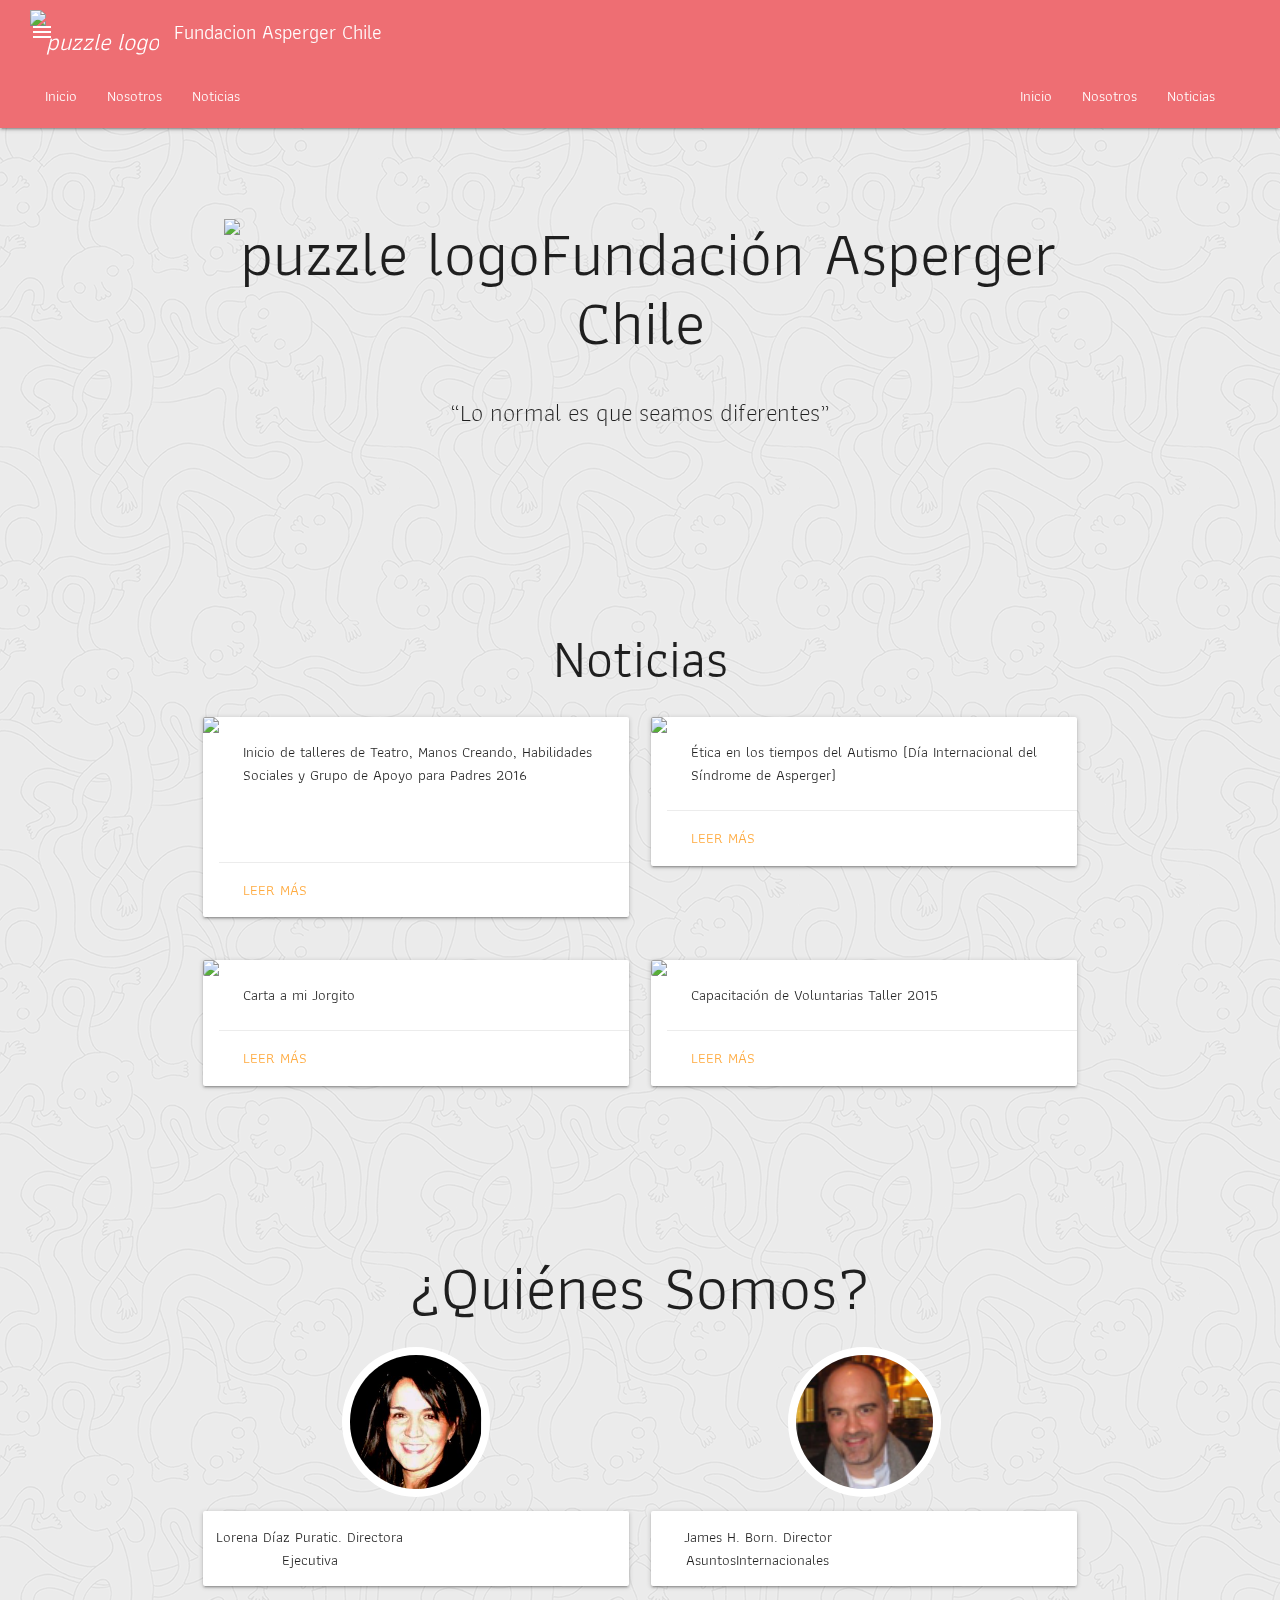
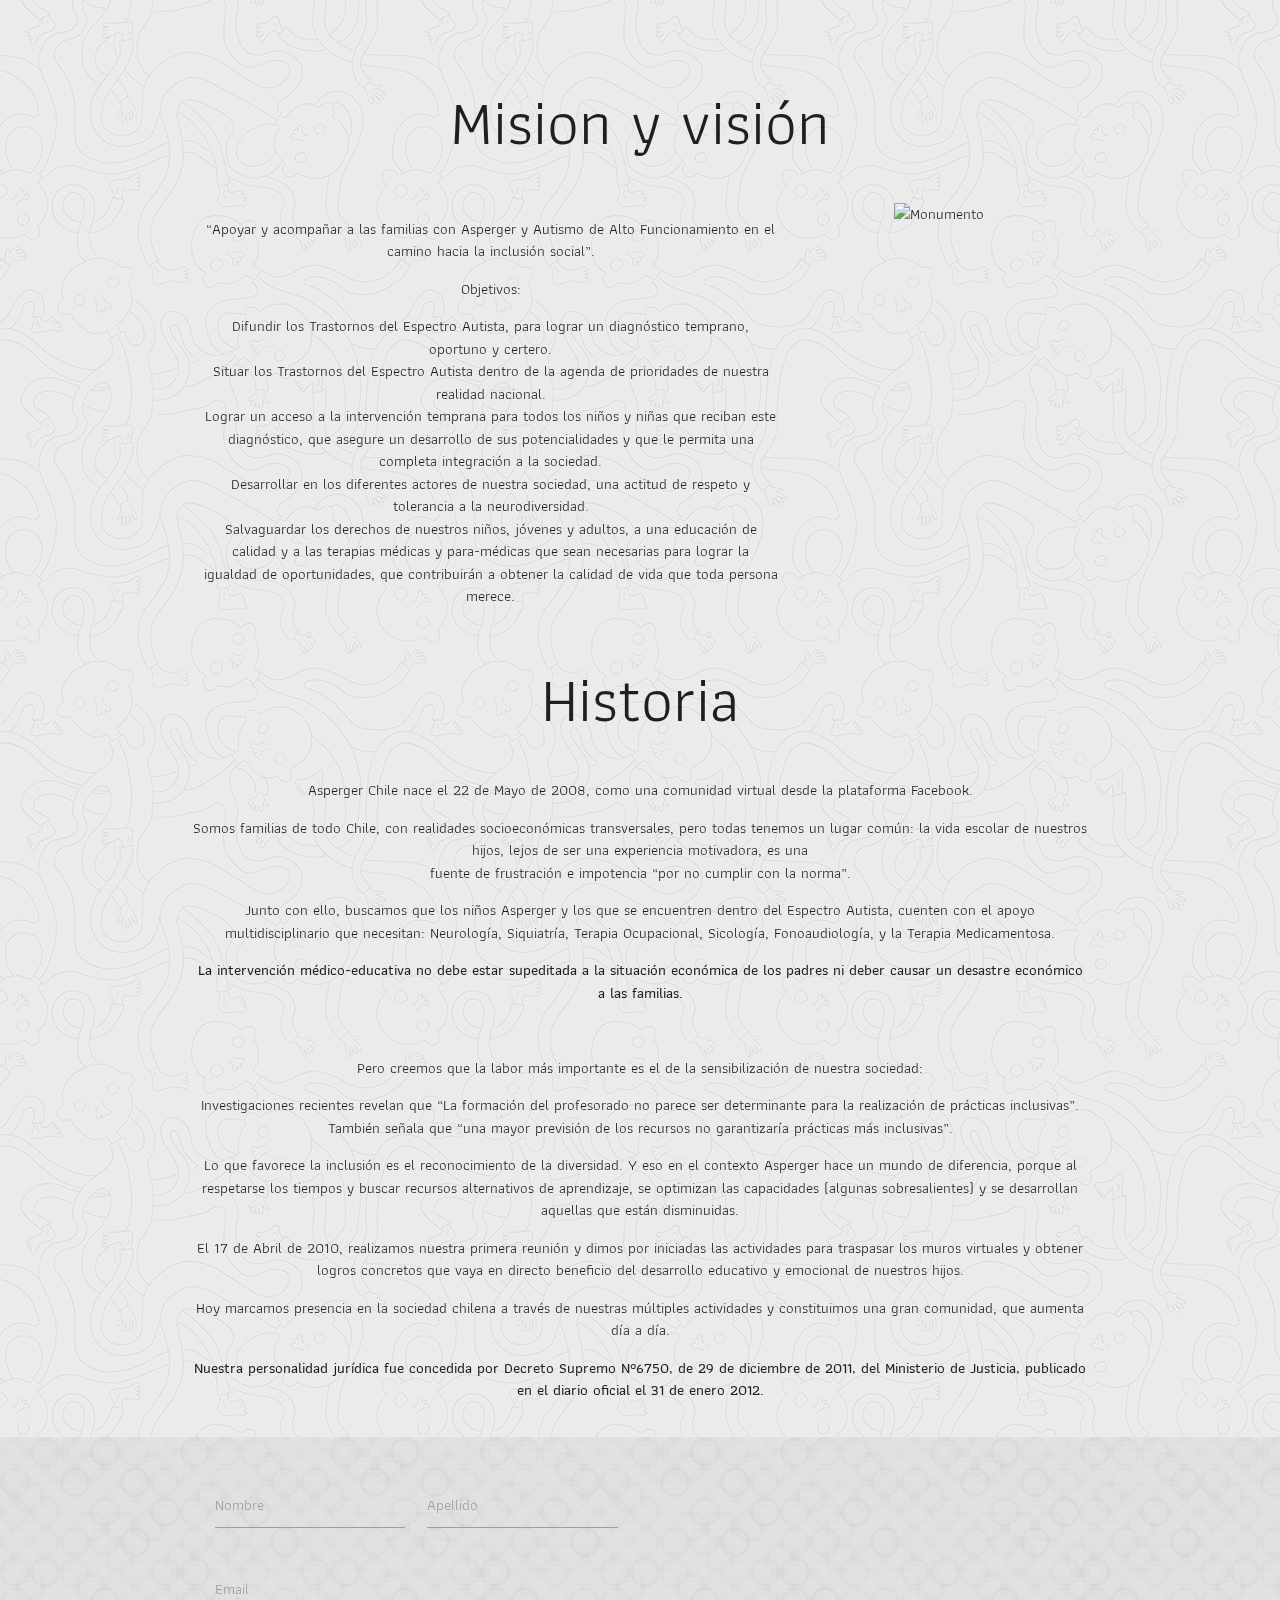
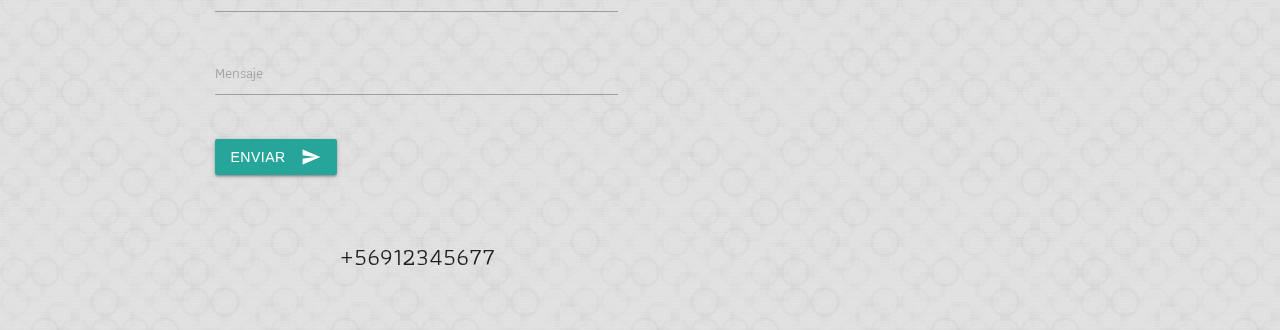
==== index.html @ 01bb7e8c "agregando script google analitycs" ====
<!DOCTYPE html>
  <html>
    <head>
      <!--Import Google Icon Font-->
      <link href="https://fonts.googleapis.com/icon?family=Material+Icons" rel="stylesheet">
      <!--Import materialize.css-->
      <!-- Compiled and minified CSS -->
      <link rel="stylesheet" href="https://cdnjs.cloudflare.com/ajax/libs/materialize/0.99.0/css/materialize.min.css">
      <link rel="stylesheet" href="style.css">
      <link href="https://fonts.googleapis.com/css?family=Athiti" rel="stylesheet">
      <!--Let browser know website is optimized for mobile-->
      <meta name="viewport" content="width=device-width, initial-scale=1.0"/>
      <title>Fundación Asperger Chile</title>
    </head>

    <body>
    <div class="navbar-fixed">
    <nav class="nav-extended">
      <div class="nav-wrapper">
        <a href="#" class="brand-logo"><i><img src="images/puzzle-35791_960_720.png" alt="puzzle logo"></i>Fundacion Asperger Chile </a>
        <a href="#" data-activates="mobile-demo" class="button-collapse"><i class="material-icons">menu</i></a>
        <ul id="nav-mobile" class="right hide-on-med-and-down">
          <li><a href="#inicio-1">Inicio</a></li>
          <li><a href="#somos">Nosotros</a></li>
          <li><a href="#noticias">Noticias</a></li>
        </ul>
        <ul class="side-nav" id="mobile-demo">
          <li><a href="#inicio-1">Inicio</a></li>
          <li><a href="#somos">Nosotros</a></li>
          <li><a href="#noticias">Noticias</a></li>
        </ul>
      </div>

    </nav>
  </div>



      <div id="index-banner" class="parallax-container" >
        <div id="inicio-1" class="section scrollspy"></div>
        <a name="inicio-1" class="section scrollspy">></a>
        <div class="section no-pad-bot">
          <div class="container">
            <br><br>
            <h1 class="header center darken-4 "> <img src="images/puzzle-35791_960_720.png" alt="puzzle logo">Fundación Asperger Chile </a></h1>
            <div class="row center">
              <h5 class="header col s12 light normal">“Lo normal es que seamos diferentes”</h5>
              <br><br>
            </div>
          </div>
        </div>
        <div class="parallax"> <img src="images/GradientPuzzle-BlueGreen-lifestyle-15S-StellaBerkofsky-BWGPBG_2048x2048.jpg" alt=""></div>
      </div>

      <div class="container">
        <a name="noticias"></a>
        <div id="noticias" class="section scrollspy"></div>
        <section class="noticias">

          <h2 class="header center">Noticias</h2>
            <div class="row">
              <div class="col s12 m6">

                <div class="card horizontal">
                  <div class="card-image">
                    <img src="http://aspergerchile.cl/wp-content/uploads/2016/04/TALLER-HABILIDADES-SOCIALES-16.jpg" style="height:200px">
                  </div>
                  <div class="card-stacked">
                    <div class="card-content">
                      <p>Inicio de talleres de Teatro, Manos Creando, Habilidades Sociales y Grupo de Apoyo para Padres 2016</p>
                    </div>
                    <div class="card-action">
                      <a href="talleres.html">Leer más</a>
                    </div>
                  </div>
                </div>
              </div>
              <div class="col s12 m6">

                <div class="card horizontal">
                  <div class="card-image">
                    <img src="http://aspergerchile.cl/wp-content/uploads/2016/02/etica-y-comportamiento-de-la-sociedad.jpg">
                  </div>
                  <div class="card-stacked">
                    <div class="card-content">
                      <p>Ética en los tiempos del Autismo (Día Internacional del Síndrome de Asperger)</p>
                    </div>
                    <div class="card-action">
                      <a href="etica.html">Leer más</a>
                    </div>
                  </div>
                </div>
              </div>
            </div>

            <div class="row">
              <div class="col s12 m6">

                <div class="card horizontal">
                  <div class="card-image">
                    <img src="http://aspergerchile.cl/wp-content/uploads/2015/06/Jorges.jpg">
                  </div>
                  <div class="card-stacked">
                    <div class="card-content">
                      <p>Carta a mi Jorgito</p>
                    </div>
                    <div class="card-action">
                      <a href="jorgito.html">Leer más</a>
                    </div>
                  </div>
                </div>
              </div>
              <div class="col s12 m6">

                <div class="card horizontal">
                  <div class="card-image">
                    <img src="http://aspergerchile.cl/wp-content/uploads/2015/06/websitecap.jpg">
                  </div>
                  <div class="card-stacked">
                    <div class="card-content">
                      <p>Capacitación de Voluntarias Taller 2015</p>
                    </div>
                    <div class="card-action">
                      <a href="capacitacion.html">Leer más</a>
                    </div>
                  </div>
                </div>
              </div>
            </div>
        </section>
      </div>
        <div class="wallpuzzle">
          <div id="somos" class="section scrollspy"></div>
          <a name="somos"></a>
          <div class="section no-pad-bot">
            <div class="container ">
              <br><br>
              <h1 class="header center darken-4 ">¿Quiénes Somos? </a></h1>
              <div class="row center">
                <div class="col s12 m6">
                  <img class="marco" src="Images/recortelolo.png" alt="">
                  <div class="card horizontal">
                    <div class="card-image">
                        <p>Lorena Díaz Puratic. Directora Ejecutiva</p>
                    </div>
                  </div>
                </div>
                <div class="col s12 m6">
                 <img class="marco"src=" Images/jimrecorte.png" alt="">
                  <div class="card horizontal">
                    <div class="card-image">
                        <p style="text-align:center">James H. Born. Director AsuntosInternacionales</p>
                    </div>
                </div>
                <br><br>
              </div>
            </div>
          </div>
        </div>
      </div>
        <div class="container">

            <div class="row center">
             <h1 class="header center darken-4 ">Mision y visión</h1>
            </div>
          <div class="row center">

            <div class="col s12 m8">

              <p>“Apoyar y acompañar a las familias con Asperger y Autismo de Alto Funcionamiento en el camino hacia la inclusión social”.</p>
              <p>Objetivos:</p>
              <ul>
              <li>Difundir los Trastornos del Espectro Autista, para lograr un diagnóstico temprano, oportuno y certero.</li>
              <li>Situar los Trastornos del  Espectro Autista dentro de la agenda de prioridades de nuestra realidad nacional.</li>
              <li>Lograr un acceso a la intervención temprana para todos los niños y niñas que reciban este diagnóstico, que asegure un desarrollo de sus potencialidades y que le permita una completa integración a la sociedad.</li>
              <li>Desarrollar en los diferentes actores de nuestra sociedad, una actitud de respeto y tolerancia a la neurodiversidad.</li>
              <li>Salvaguardar los derechos de nuestros niños, jóvenes y adultos,   a una  educación de calidad y a las terapias médicas y para-médicas que sean necesarias para lograr la igualdad de oportunidades, que contribuirán a obtener la calidad de vida que toda persona merece.</li>
              </ul>
            </div>
            <div class="col s12 m4">
              <img src="http://aspergerchile.cl/wp-content/uploads/2011/04/MONUMENTO-ALBATROS.jpg" alt="Monumento" style="height: 400px;" class="responsive-img">
            </div>

          </div>

        </div>

        <div class="container">

            <div class="row center">
             <h1 class="header center darken-4 ">Historia</h1>
            </div>
          <div class="row center">

            <p>Asperger Chile nace el 22 de Mayo de 2008, como una comunidad virtual desde la plataforma Facebook.</p>
            <p>Somos familias de todo Chile, con realidades socioeconómicas transversales, pero todas tenemos un lugar común: la vida escolar de nuestros hijos, lejos de ser una experiencia motivadora, es una<br />
            fuente de frustración e impotencia “por no cumplir con la norma”.</p>
            <p>Junto con ello, buscamos que los niños Asperger y los que se encuentren dentro del Espectro Autista, cuenten con el apoyo multidisciplinario que necesitan: Neurología, Siquiatría, Terapia Ocupacional, Sicología, Fonoaudiología, y la Terapia Medicamentosa.</p>
            <p><strong>La intervención médico-educativa no debe estar supeditada a la situación económica de los padres ni deber causar un desastre económico a las familias.</strong></p>
            <img src="http://aspergerchile.cl/wp-content/uploads/2011/02/100_0684.jpg" alt="" style="height:600px" class="responsive-img">
            <p>Pero creemos que la labor más importante es el de la sensibilización de nuestra sociedad:</p>
            <p>Investigaciones recientes revelan que &#8220;La formación del profesorado no parece ser determinante para la realización de prácticas inclusivas&#8221;. También señala que &#8220;una mayor previsión de los recursos no garantizaría prácticas más inclusivas&#8221;.</p>
            <p>Lo que favorece la inclusión es el reconocimiento de la diversidad. Y eso en el contexto Asperger hace un mundo de diferencia, porque al respetarse los tiempos y buscar recursos alternativos de aprendizaje, se optimizan las capacidades (algunas sobresalientes) y se desarrollan aquellas que están disminuidas.</p>
            <p>El 17 de Abril de 2010, realizamos nuestra primera reunión y dimos por iniciadas las actividades para traspasar los muros virtuales y obtener logros concretos que vaya en directo beneficio del desarrollo educativo y emocional de nuestros hijos.</p>
            <p>Hoy marcamos presencia en la sociedad chilena a través de nuestras múltiples actividades y constituimos una gran comunidad, que aumenta día a día.</p>
            <p><strong>Nuestra personalidad jurídica fue concedida por Decreto Supremo N°6750, de 29 de diciembre de 2011, del Ministerio de Justicia, publicado en el diario oficial el 31 de enero 2012.</strong></p>
          </div>
          </div>









  <div class="fondo">
    <div class="container">
    <div class="row">
      <form class="col l6 s12">
        <div class="input-field col l6 s6">
          <input id="last_name" type="text" class="validate">
          <label for="last_name">Nombre</label>
        </div>
        <div class="input-field col l6 s6">
          <input id="last_name" type="text" class="validate">
          <label for="last_name">Apellido</label>
        </div>
        <div class="input-field col l12 s12">
          <input id="email" type="email" class="validate">
          <label for="email">Email</label>
        </div>
        <div class="input-field col l12 s12">
          <textarea id="textarea1" class="materialize-textarea"></textarea>
          <label for="textarea1">Mensaje</label>
        </div>

        <div class="input-field col l12 s12">
            <button class="btn waves-effect waves-light" type="submit" name="action">Enviar
              <i class="material-icons right">send</i>
            </button>
        </div>

        <br><br>
        <div class=" col l12 pad s12">
            <a href="https://www.facebook.com/aspergerchiles1/" target="_blank"><img src="images/facebook.png" alt="" ></a>
            <a href="https://twitter.com/Aspergerchile_F" target="_blank"><img src="images/twitter.png" alt="" ></a>
            <a href="https://www.youtube.com/channel/UCv927I1W_spt4eVdrYUSlqw" target="_blank"><img src="images/youtube.png" alt="" ></a>
            <h5 style="margin-left:125px; center">+56912345677</h5>
        </div>
        </form>

        <div class="col l6 s12">
        <div class="map-responsive">
          <iframe src="https://www.google.com/maps/embed?pb=!1m18!1m12!1m3!1d3326.1260868746394!2d-70.6058430847988!3d-33.52410728075285!2m3!1f0!2f0!3f0!3m2!1i1024!2i768!4f13.1!3m3!1m2!1s0x9662d061f8e075eb%3A0x6e850be758a44a46!2sEscuela+Especial+Hans+Asperger!5e0!3m2!1ses!2scl!4v1498760007656" width="600" height="450" frameborder="0" style="border:0" allowfullscreen></iframe>
        </div>
        </div>
      </div>
      </div>
    </div>
 </div>



       <!--Import jQuery before materialize.js-->
       <script type="text/javascript" src="https://code.jquery.com/jquery-2.1.1.min.js"></script>
       <!-- Compiled and minified JavaScript -->
       <script src="https://cdnjs.cloudflare.com/ajax/libs/materialize/0.99.0/js/materialize.min.js"></script>
       <script>    $(".button-collapse").sideNav();</script>
       <script>
       $(document).ready(function(){
         $('.parallax').parallax();
       });
       </script>
       <!-- Codigo analitics-->
       <script>
          (function(i,s,o,g,r,a,m){i['GoogleAnalyticsObject']=r;i[r]=i[r]||function(){
          (i[r].q=i[r].q||[]).push(arguments)},i[r].l=1*new Date();a=s.createElement(o),
          m=s.getElementsByTagName(o)[0];a.async=1;a.src=g;m.parentNode.insertBefore(a,m)
          })(window,document,'script','https://www.google-analytics.com/analytics.js','ga');

          ga('create', 'UA-102943896-1', 'auto');
          ga('send', 'pageview');

      </script>
     </body>
   </html>
---- style.css ----
.nav-wrapper{
  padding-left: 30px;
  padding-right: 50px;
}
.brand-logo img{
  margin-top: 10px;
  height: 40px;
}
nav .brand-logo{
  font-size: 20px;
}
.banner-intro img{

  max-height: 1000px;
}

.marco{
  border-radius: 50%;
  height: 150px;
  border: 8px solid white;
}


.header img{
  height: 70px;
}

body{
  background: url(Images/ignasi_pattern_s.png);
}
.fondo{
  background: url(Images/strange_bullseyes.png);
  padding-top: 30px;
  padding-bottom: 30px;
}
*{
  font-family: Athiti;
}
.pad img{
  margin-top: 30px;
  margin-left: 40px;
  height: 60px;
}

.map-responsive{
    overflow:hidden;
    padding-bottom:56.25%;
    position:relative;
    height:0;
}
.map-responsive iframe{
    left:40px;
    top:0;
    height:100%;
    width:100%;
    position:absolute;
}
.card .card-image .card-title .titulo {
    color: #000;
}

.wallpuzzle{
  background: url(http://www.tigriteando.com/wp-content/uploads/2014/09/puzzlewaldor-14.jpg);
  background-repeat: no-repeat;
  background-size:cover;
}
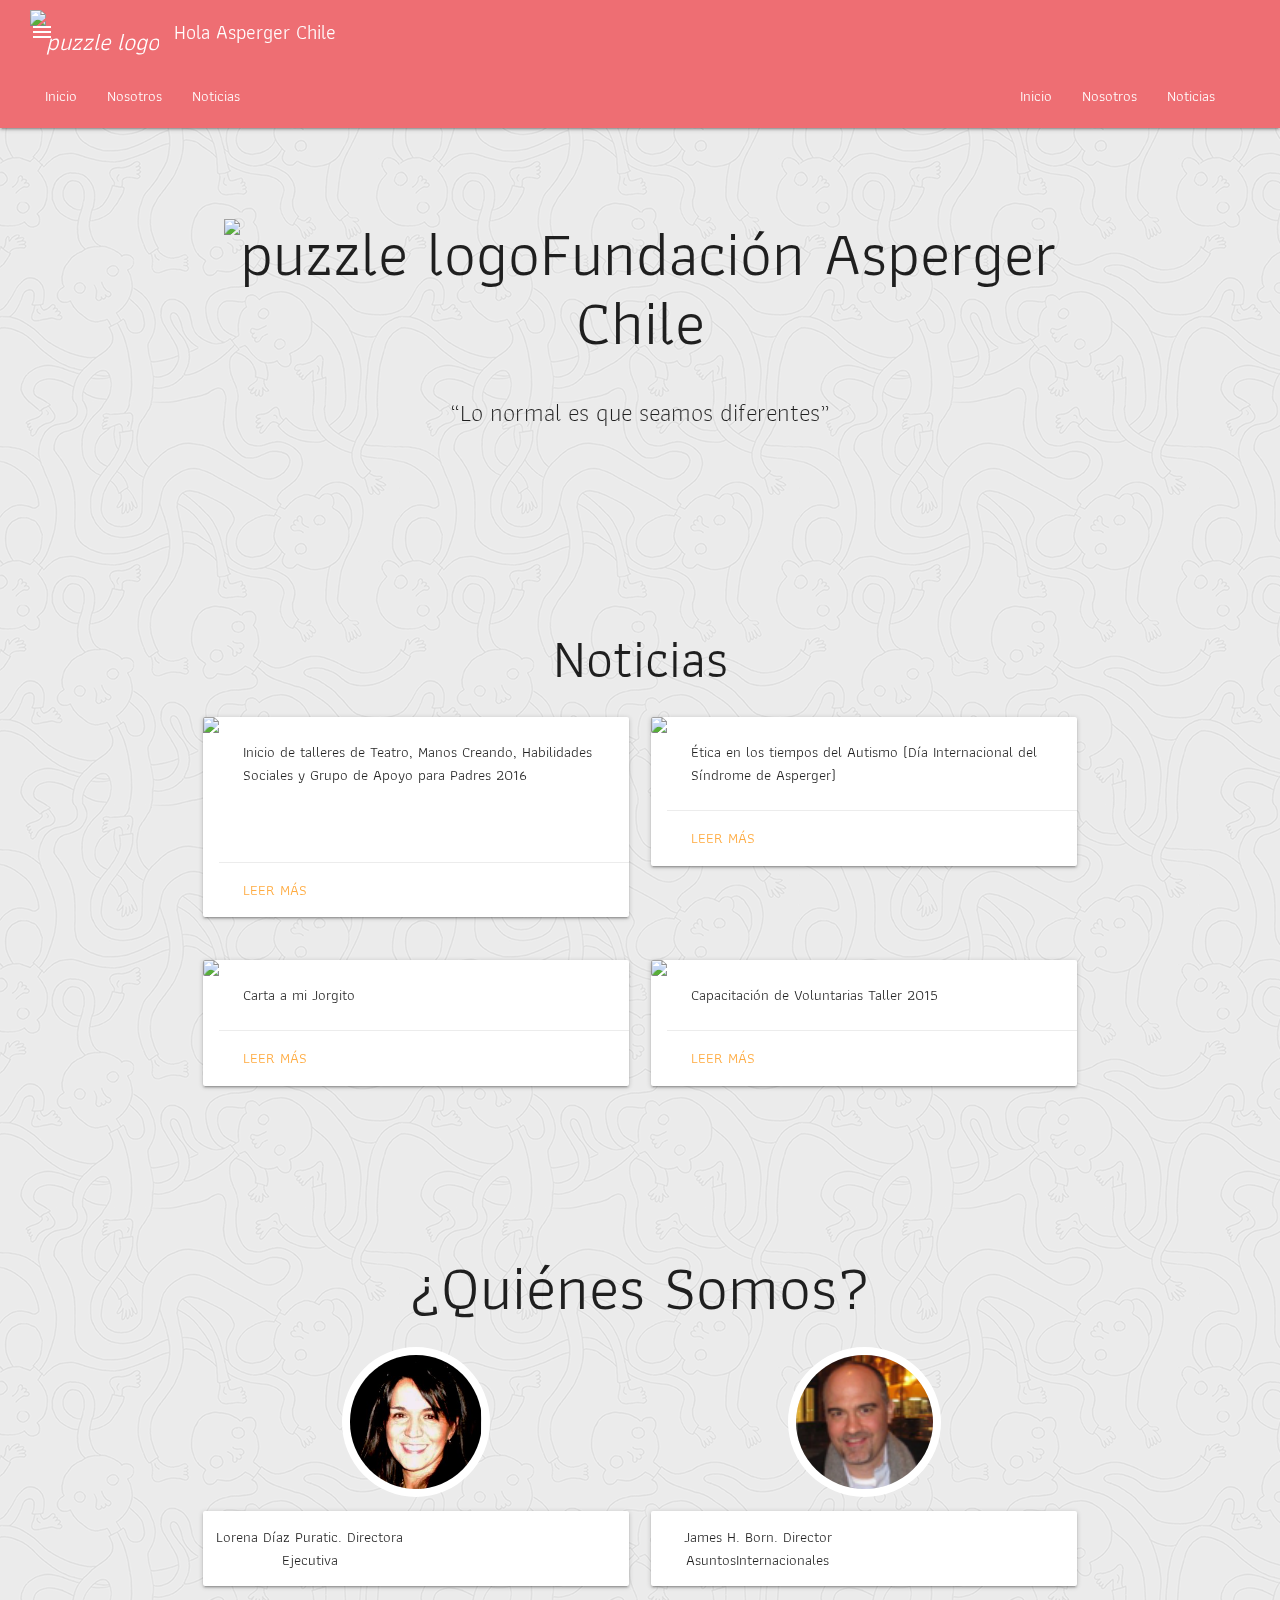
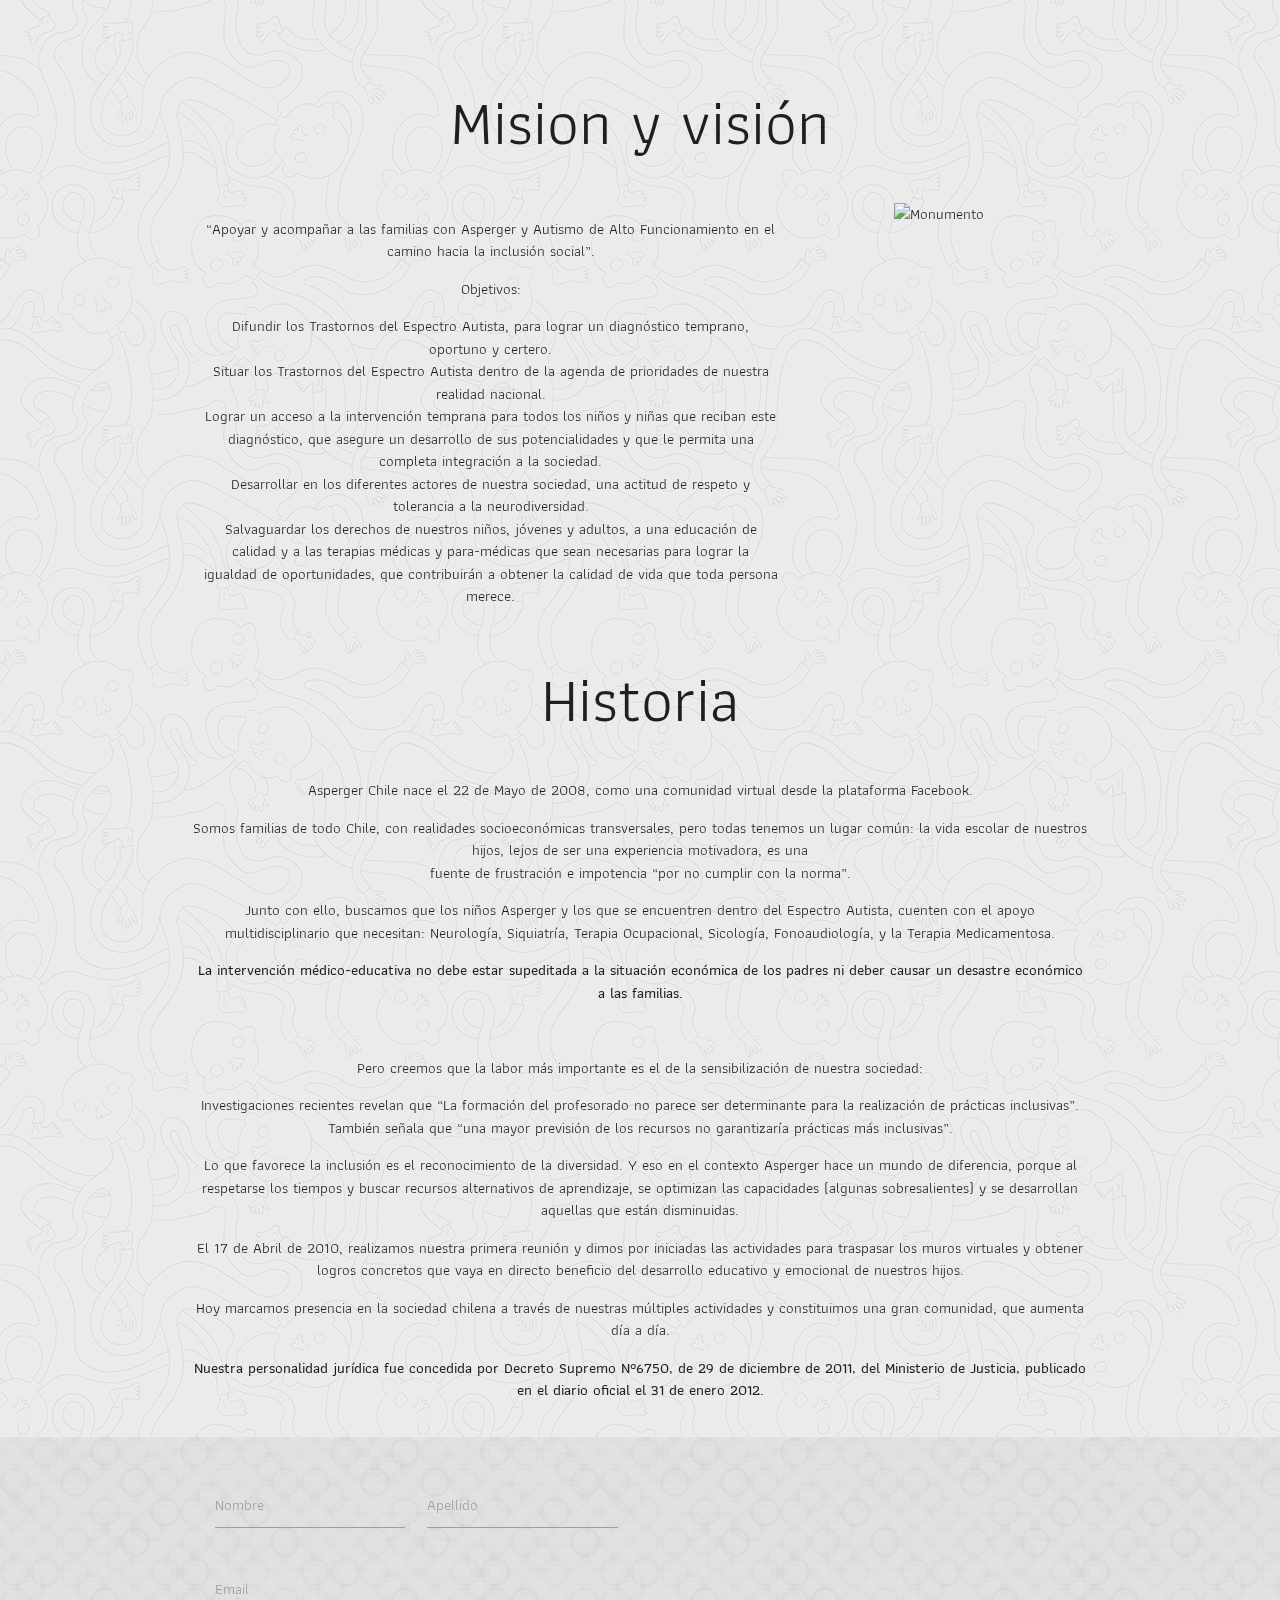
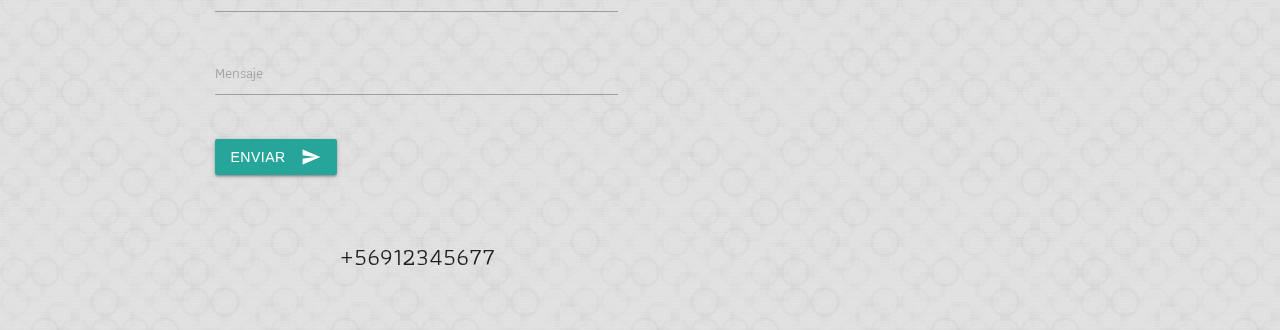
==== commit c8dde838: "prueba" ====
--- a/index.html
+++ b/index.html
@@ -12,13 +12,14 @@
       <!--Let browser know website is optimized for mobile-->
       <meta name="viewport" content="width=device-width, initial-scale=1.0"/>
       <title>Fundación Asperger Chile</title>
+
     </head>
 
     <body>
     <div class="navbar-fixed">
     <nav class="nav-extended">
       <div class="nav-wrapper">
-        <a href="#" class="brand-logo"><i><img src="images/puzzle-35791_960_720.png" alt="puzzle logo"></i>Fundacion Asperger Chile </a>
+        <a href="#" class="brand-logo"><i><img src="images/puzzle-35791_960_720.png" alt="puzzle logo"></i>Hola Asperger Chile </a>
         <a href="#" data-activates="mobile-demo" class="button-collapse"><i class="material-icons">menu</i></a>
         <ul id="nav-mobile" class="right hide-on-med-and-down">
           <li><a href="#inicio-1">Inicio</a></li>
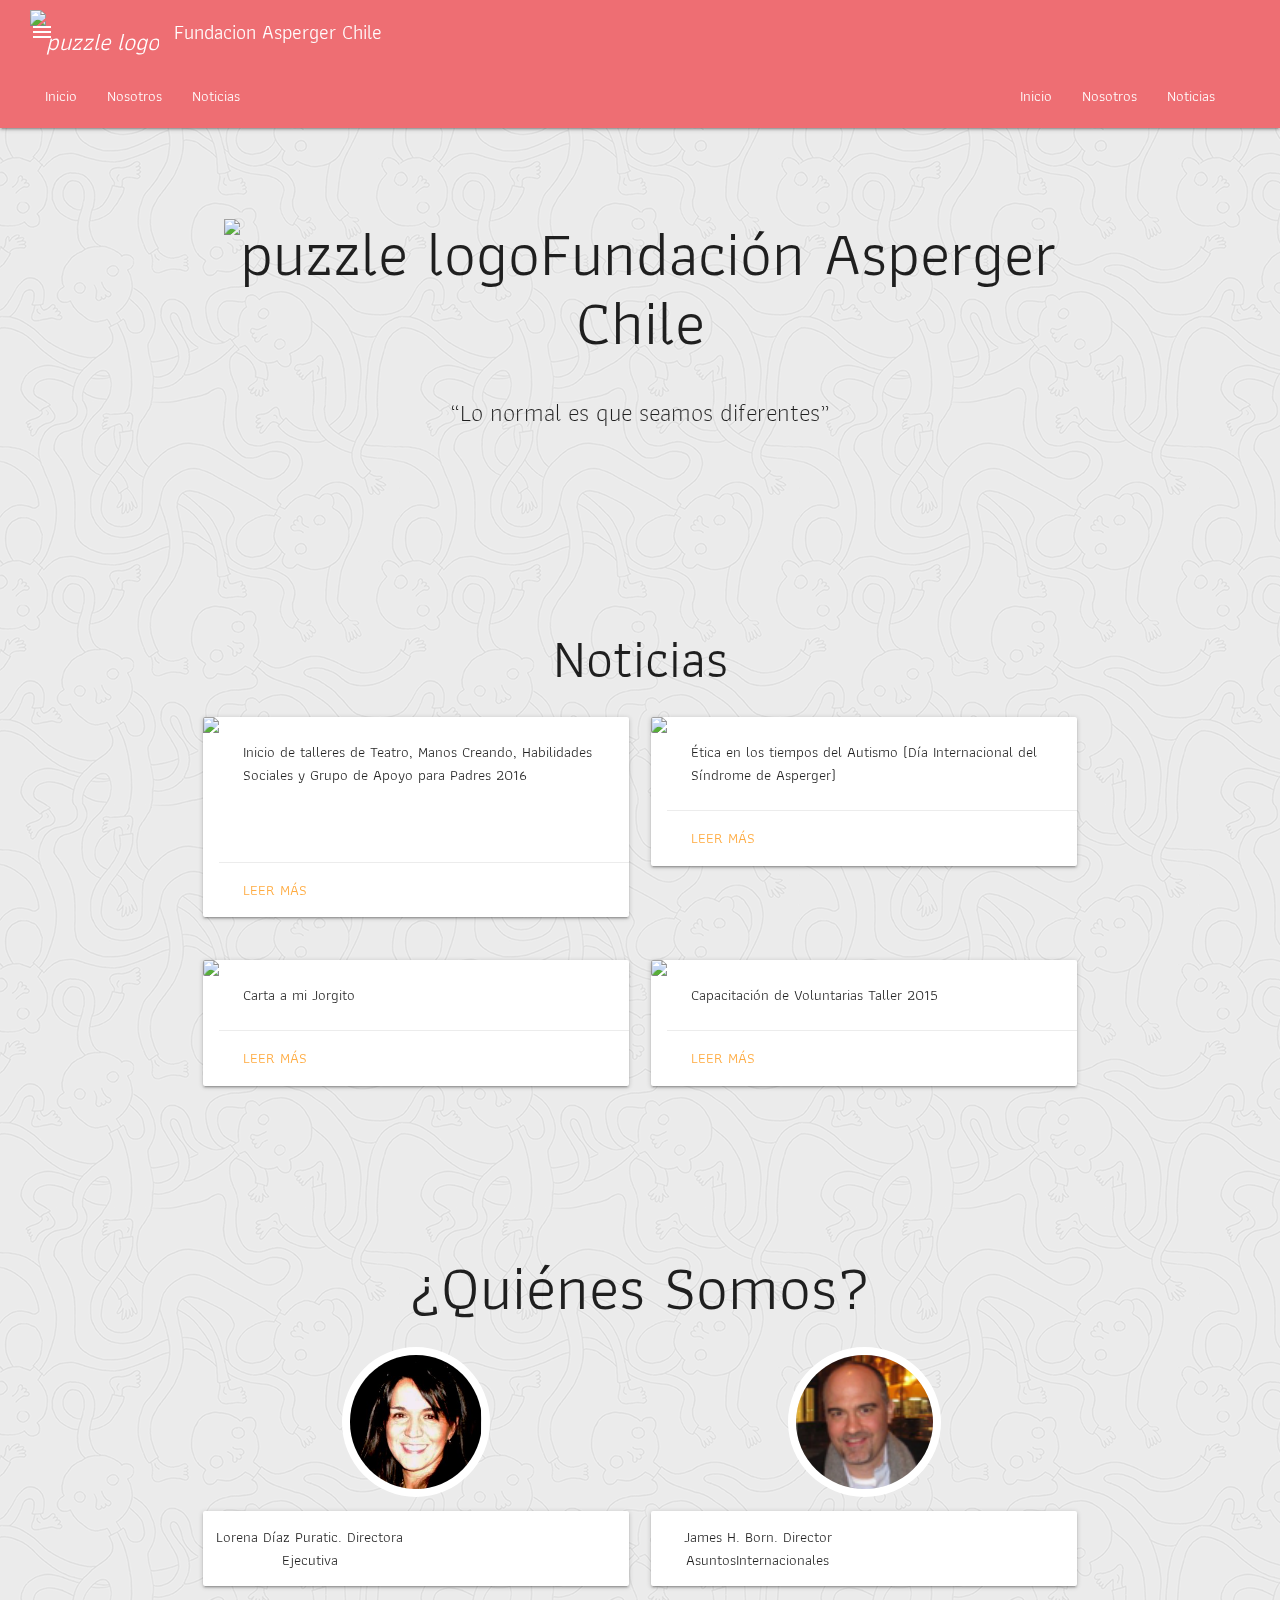
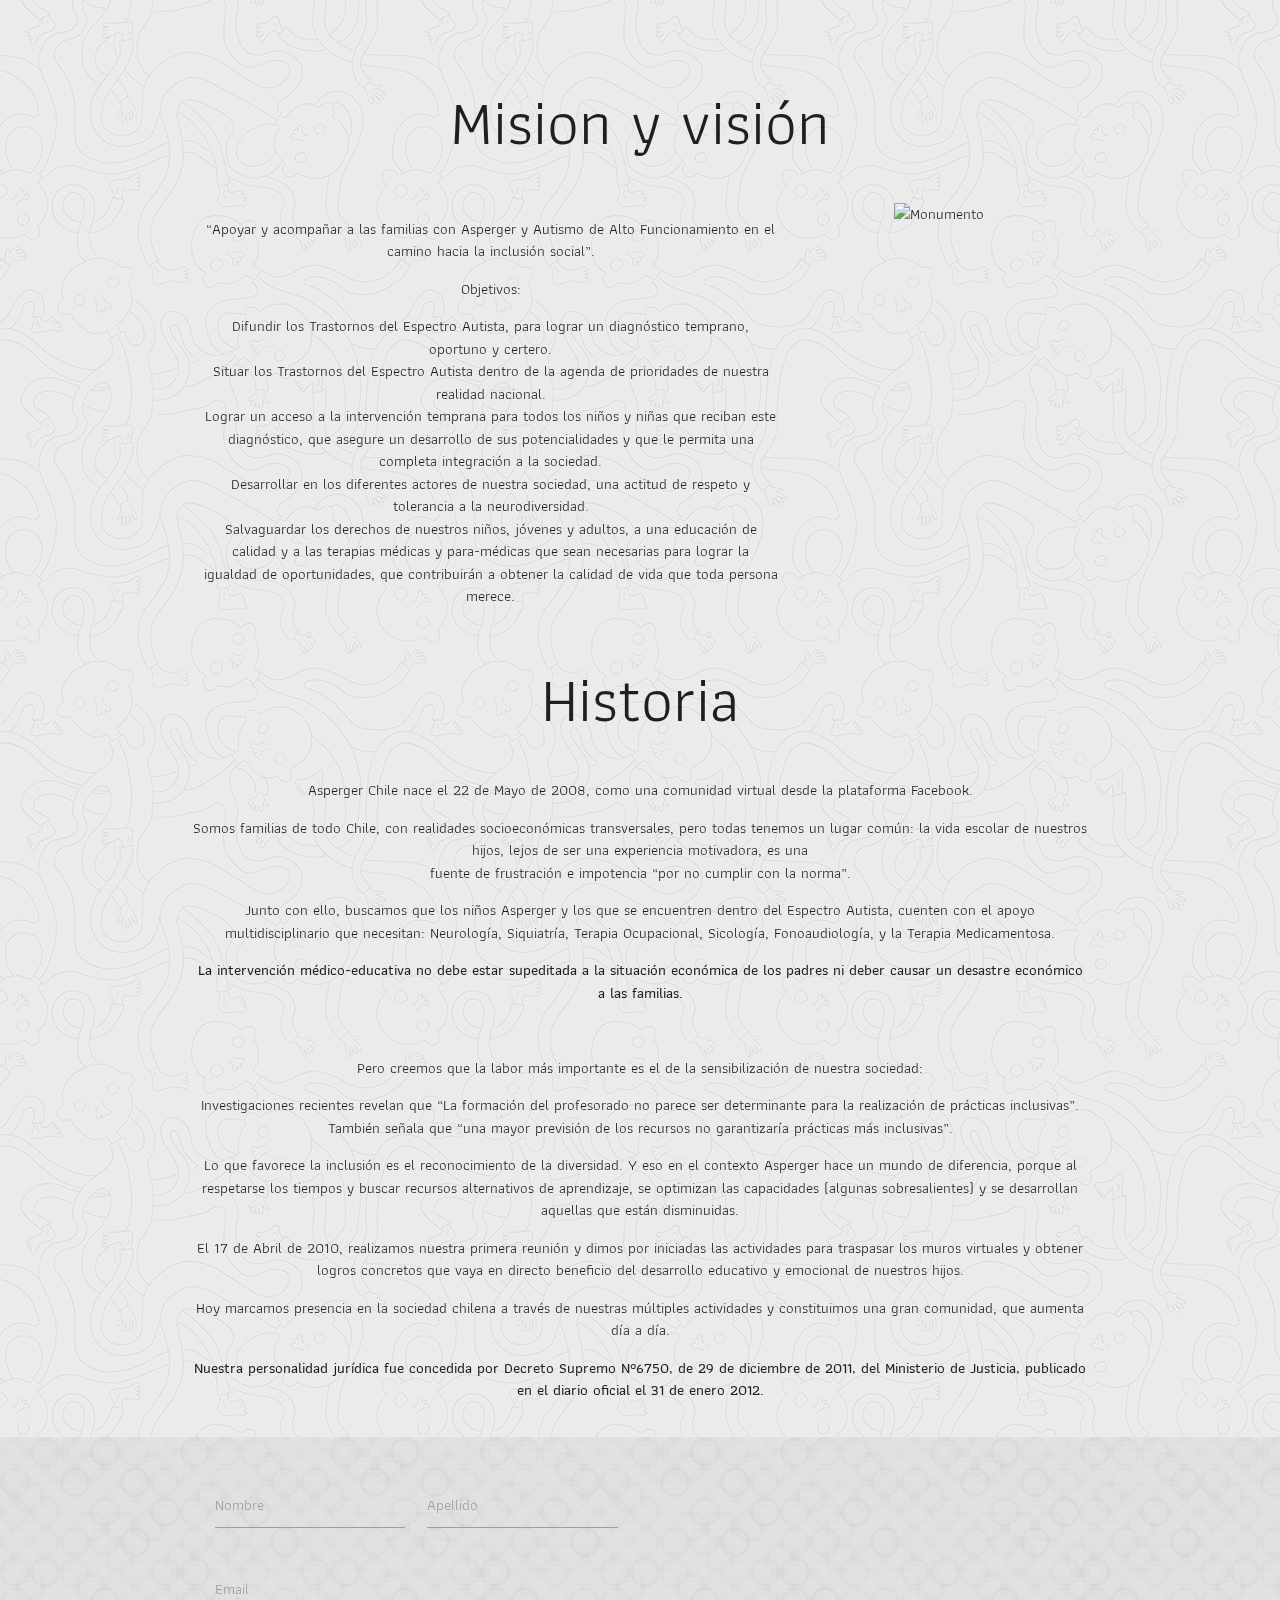
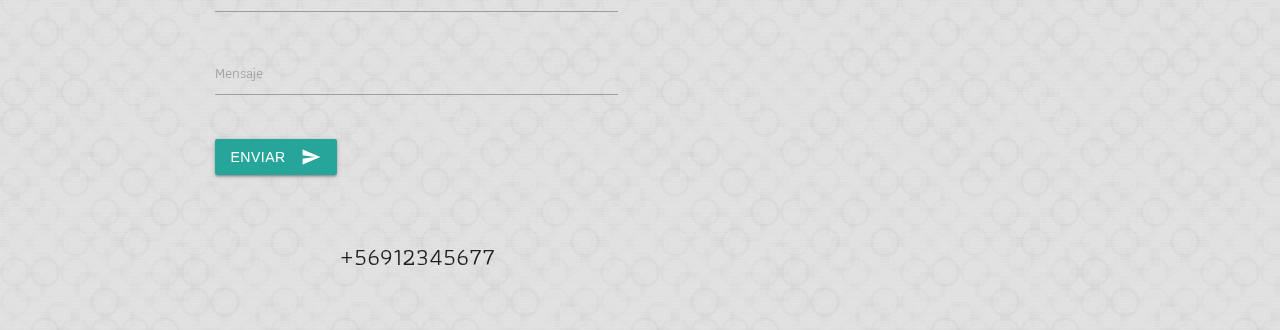
==== commit cd010019: "prueba" ====
--- a/index.html
+++ b/index.html
@@ -19,7 +19,7 @@
     <div class="navbar-fixed">
     <nav class="nav-extended">
       <div class="nav-wrapper">
-        <a href="#" class="brand-logo"><i><img src="images/puzzle-35791_960_720.png" alt="puzzle logo"></i>Hola Asperger Chile </a>
+        <a href="#" class="brand-logo"><i><img src="images/puzzle-35791_960_720.png" alt="puzzle logo"></i>Fundacion Asperger Chile </a>
         <a href="#" data-activates="mobile-demo" class="button-collapse"><i class="material-icons">menu</i></a>
         <ul id="nav-mobile" class="right hide-on-med-and-down">
           <li><a href="#inicio-1">Inicio</a></li>
